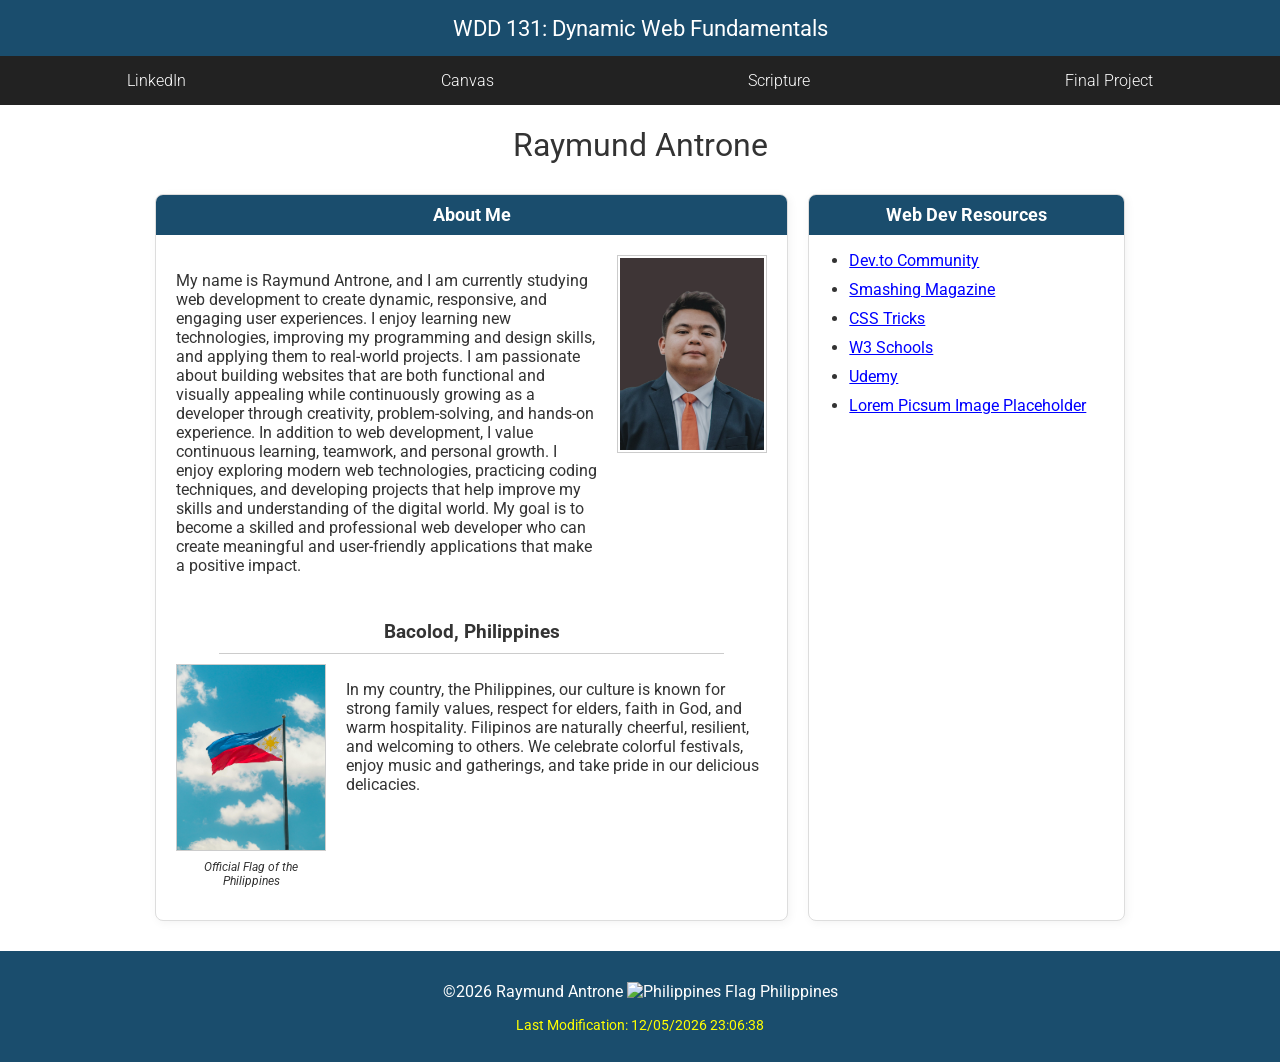
==== index.html @ 31312421 "week01-Home-Page" ====
<!doctype html>
<html lang="en">
  <head>
    <meta charset="UTF-8" />
    <meta name="viewport" content="width=device-width, initial-scale=1.0" />
    <title>WDD 131 – Dynamic Web Fundamentals – Raymund Antrone</title>
    <meta
      name="description"
      content="WDD 131 – Dynamic Web Fundamentals landing page for Raymund Antrone."
    />
    <meta name="author" content="Raymund Antrone" />
    <link rel="preconnect" href="https://fonts.googleapis.com" />
    <link rel="preconnect" href="https://fonts.gstatic.com" crossorigin />
    <link
      href="https://fonts.googleapis.com/css2?family=Roboto:wght@300;400;700&display=swap"
      rel="stylesheet"
    />
    <link rel="stylesheet" href="styles/base.css" />
    <script src="scripts/getdates.js" defer></script>
  </head>
  <body>
    <header>
      <span id="course-title">WDD 131: Dynamic Web Fundamentals</span>
      <nav>
        <a href="https://www.linkedin.com/in/raymund121522" target="_blank"
          >LinkedIn</a
        >
        <a href="https://byupw.instructure.com/" target="_blank">Canvas</a>
        <a
          href="https://www.churchofjesuschrist.org/study/scriptures/bofm/alma/7?lang=eng&id=p17#p17"
          target="_blank"
          >Scripture</a
        >
        <a href="#">Final Project</a>
      </nav>
    </header>

    <main>
      <h1>Raymund Antrone</h1>
      <div class="grid-container">
        <section class="card">
          <h2>About Me</h2>
          <div class="card-content">
            <p>
              My name is Raymund Antrone, and I am currently studying web
              development to create dynamic, responsive, and engaging user
              experiences. I enjoy learning new technologies, improving my
              programming and design skills, and applying them to real-world
              projects. I am passionate about building websites that are both
              functional and visually appealing while continuously growing as a
              developer through creativity, problem-solving, and hands-on
              experience. In addition to web development, I value continuous
              learning, teamwork, and personal growth. I enjoy exploring modern
              web technologies, practicing coding techniques, and developing
              projects that help improve my skills and understanding of the
              digital world. My goal is to become a skilled and professional web
              developer who can create meaningful and user-friendly applications
              that make a positive impact.
            </p>
            <img
              src="images/Raymund.jpg"
              alt="Profile picture"
              class="profile-img"
            />
          </div>
          <div class="location-header">
            <h3>Bacolod, Philippines</h3>
            <hr />
          </div>
          <div class="location-content">
            <div class="flag-wrapper">
              <img
                src="images/pexels-ernestbusalpa-32063497.jpg"
                alt="Flag of Philippines"
                class="flag-img"
              />
              <p class="caption">Official Flag of the Philippines</p>
            </div>
            <p>
              In my country, the Philippines, our culture is known for strong
              family values, respect for elders, faith in God, and warm
              hospitality. Filipinos are naturally cheerful, resilient, and
              welcoming to others. We celebrate colorful festivals, enjoy music
              and gatherings, and take pride in our delicious delicacies.
            </p>
          </div>
        </section>

        <section class="card">
          <h2>Web Dev Resources</h2>
          <ul>
            <li>
              <a href="https://dev.to" target="_blank">Dev.to Community</a>
            </li>
            <li>
              <a href="https://smashingmagazine.com" target="_blank"
                >Smashing Magazine</a
              >
            </li>
            <li>
              <a href="https://css-tricks.com" target="_blank">CSS Tricks</a>
            </li>
            <li>
              <a href="https://w3schools.com" target="_blank">W3 Schools</a>
            </li>
            <li><a href="https://udemy.com" target="_blank">Udemy</a></li>
            <li>
              <a href="https://picsum.photos" target="_blank"
                >Lorem Picsum Image Placeholder</a
              >
            </li>
          </ul>
        </section>
      </div>
    </main>

    <footer>
      <p>
        &copy;<span id="currentyear"></span> Raymund Antrone
        <img
          src="https://flagcdn.com/24x18/ph.png"
          alt="Philippines Flag"
          width="20"
        />
        Philippines
      </p>
      <p id="lastModified"></p>
    </footer>
  </body>
</html>
---- styles/base.css ----
:root {
  --primary-blue: #1a4d6d;
  --nav-bg: #222;
  --text-color: #333;
  --white: #ffffff;
}

* {
  box-sizing: border-box;
}

body {
  font-family: "Roboto", sans-serif;
  margin: 0;
  color: var(--text-color);
}

/* Header & Nav */
header {
  background-color: var(--primary-blue);
  color: var(--white);
  text-align: center;
}

#course-title {
  display: block;
  padding: 15px;
  font-size: 1.4rem;
}

nav {
  display: flex;
  background-color: var(--nav-bg);
  justify-content: space-around;
  padding: 10px 0;
}

nav a {
  color: var(--white);
  text-decoration: none;
  font-weight: 300;
  padding: 5px 10px;
  transition: background 0.3s;
}

nav a:hover {
  background-color: #444;
  border-radius: 4px;
}

/* Main Layout */
main {
  max-width: 1000px;
  margin: 20px auto;
  padding: 0 15px;
}

h1 {
  text-align: center;
  font-weight: 400;
  margin-bottom: 30px;
}

/* Grid Layout */
.grid-container {
  display: grid;
  grid-template-columns: 2fr 1fr;
  gap: 20px;
  /* Removed align-items: start to allow cards to match height like the screenshot */
}

/* Card Styling */
.card {
  border: 1px solid #ddd;
  border-radius: 8px;
  box-shadow: 2px 2px 10px rgba(0, 0, 0, 0.05);
  background-color: #fff;
  overflow: hidden;
  display: flex;
  flex-direction: column;
}

.card h2 {
  background-color: var(--primary-blue);
  color: var(--white);
  margin: 0;
  padding: 10px;
  text-align: center;
  font-size: 1.1rem;
}

/* THE FIX: This makes the links center vertically in the tall box */
.resources-card ul {
  flex-grow: 1; /* Fills the vertical space of the card */
  display: flex;
  flex-direction: column;
  justify-content: center; /* Centers content vertically */
  list-style-type: disc;
  padding: 20px 20px 20px 50px;
  margin: 0;
}

.card-content {
  display: flex;
  padding: 20px;
  gap: 20px;
  align-items: flex-start;
}

.profile-img {
  width: 150px;
  height: auto;
  border: 1px solid #ccc;
  padding: 2px;
}

.location-header {
  text-align: center;
  margin-top: 10px;
}

.location-header h3 {
  margin: 0;
}

hr {
  width: 80%;
  border: 0;
  border-top: 1px solid #ccc;
  margin: 10px auto;
}

.location-content {
  display: flex;
  padding: 0 20px 20px 20px;
  gap: 20px;
}

.flag-wrapper {
  text-align: center;
  flex: 0 0 150px;
}

.flag-img {
  width: 100%;
  height: auto;
  border: 1px solid #ccc;
}

.caption {
  font-size: 0.75rem;
  font-style: italic;
  margin-top: 5px;
}

ul li {
  margin-bottom: 10px;
}

ul a {
  color: blue;
  text-decoration: underline;
}

/* Footer */
footer {
  background-color: var(--primary-blue);
  color: var(--white);
  text-align: center;
  padding: 15px;
  margin-top: 30px;
}

#lastModified {
  color: #ffff00;
  font-size: 0.85rem;
  margin-top: 5px;
}

/* Mobile Responsiveness */
@media (max-width: 768px) {
  .grid-container {
    grid-template-columns: 1fr;
  }
  .card-content,
  .location-content {
    flex-direction: column;
    align-items: center;
    text-align: center;
  }
  .flag-wrapper {
    flex: none;
    width: 150px;
  }
}
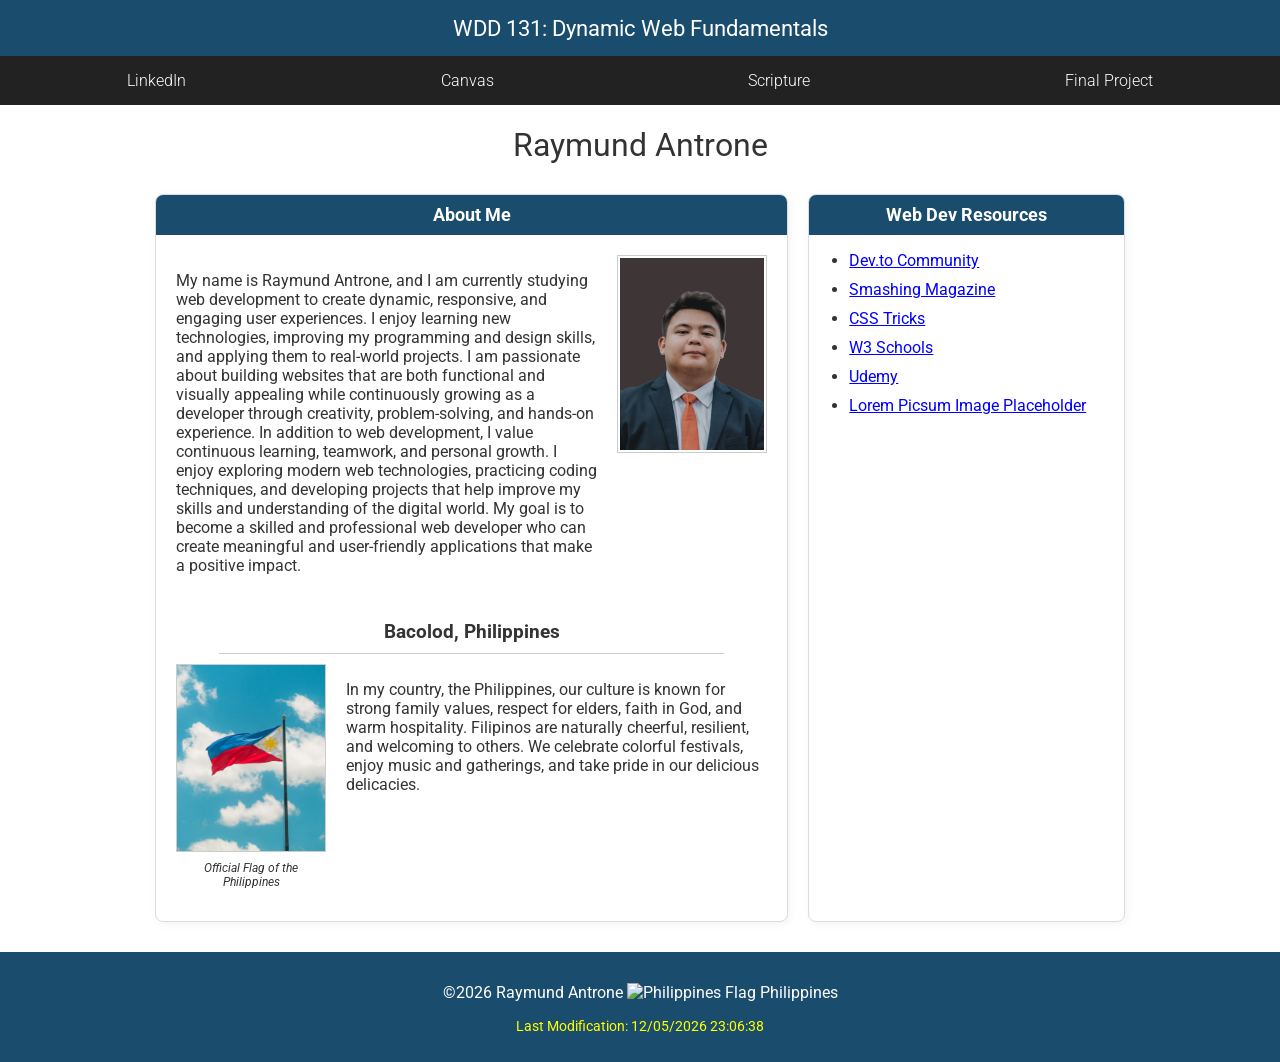
==== commit 00baad81: "Update-Image-Flag" ====
--- a/index.html
+++ b/index.html
@@ -70,7 +70,7 @@
           <div class="location-content">
             <div class="flag-wrapper">
               <img
-                src="images/pexels-ernestbusalpa-32063497.jpg"
+                src="images/philippines.jpg"
                 alt="Flag of Philippines"
                 class="flag-img"
               />
